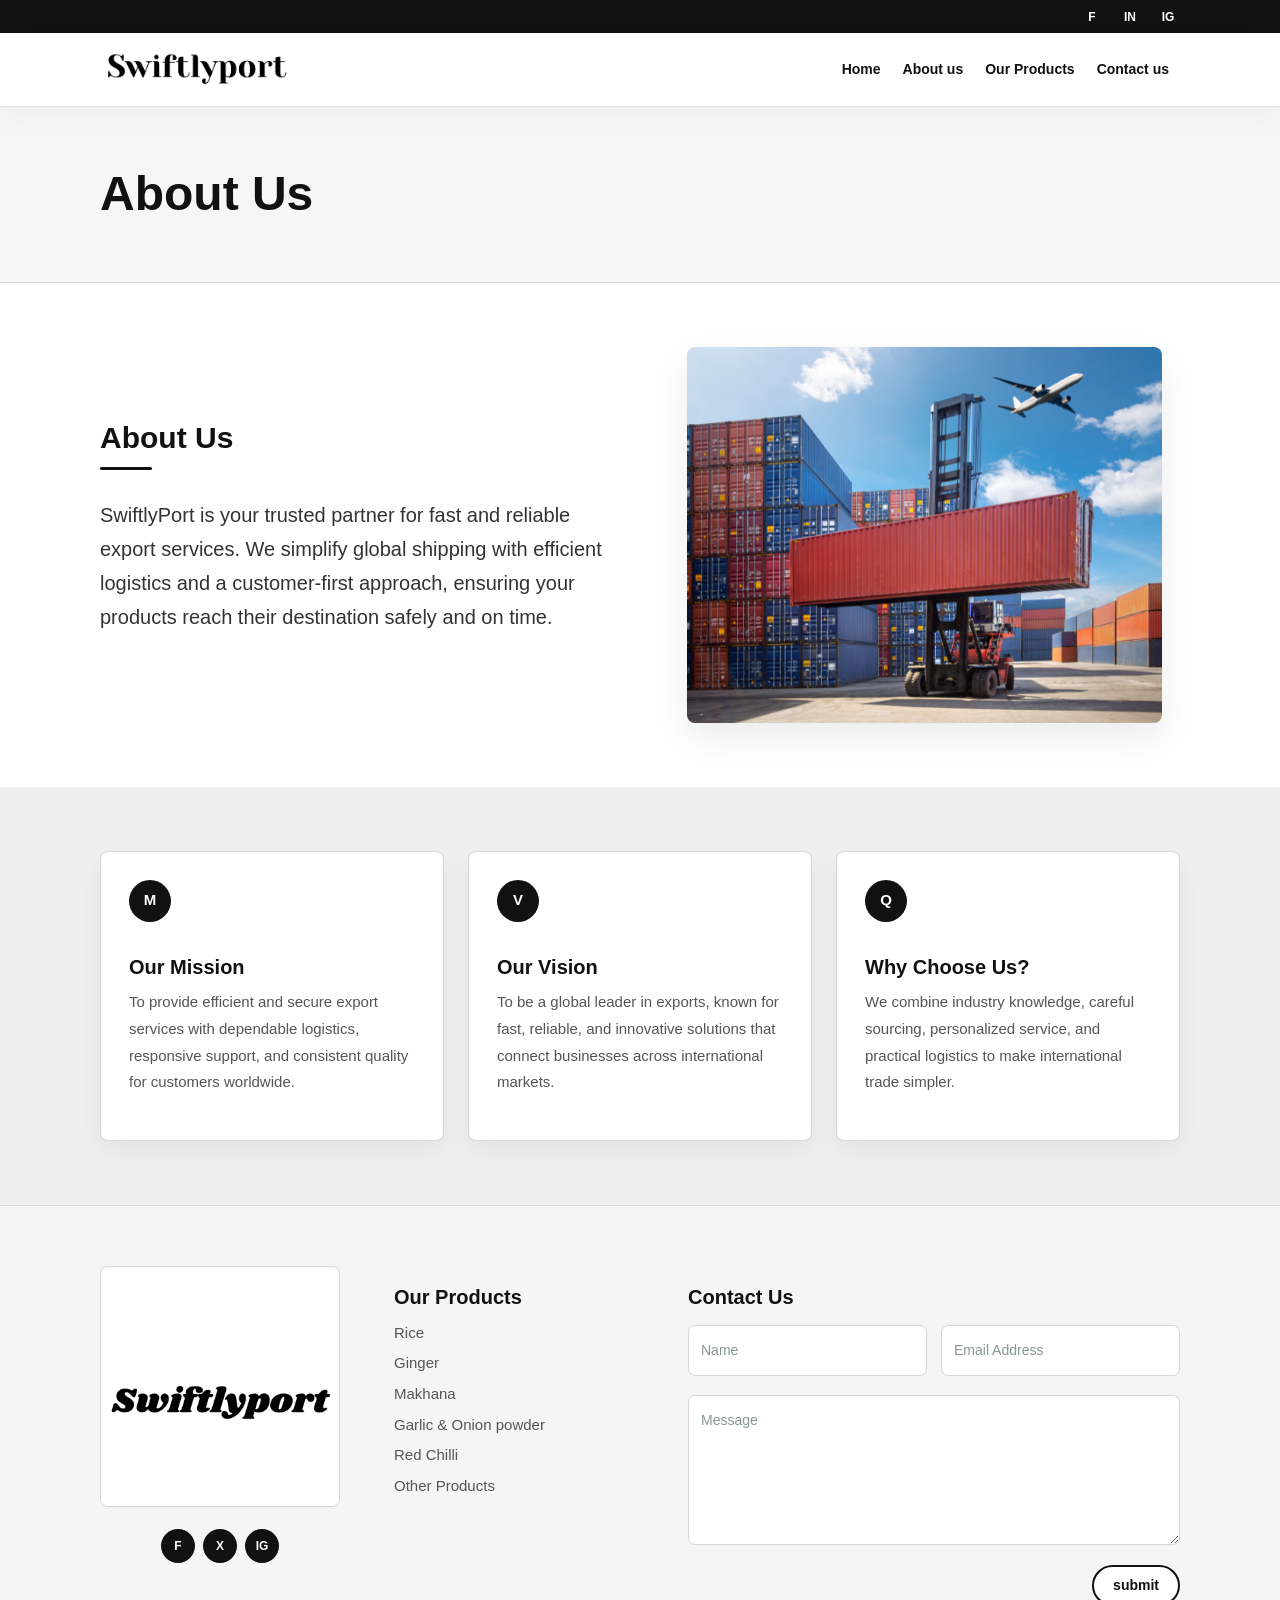
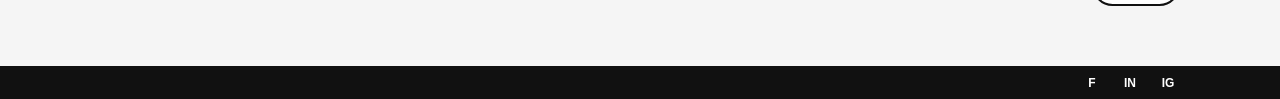
==== about-us/index.html @ 7bed7716 "swiftlyport v1" ====
<!doctype html>
<html lang="en">
<head>
  <meta charset="utf-8">
  <meta name="viewport" content="width=device-width, initial-scale=1">
  <meta http-equiv="Content-Security-Policy" content="default-src 'self'; base-uri 'self'; form-action 'self'; object-src 'none'; img-src 'self'; script-src 'self'; style-src 'self'">
  <meta name="description" content="About Swiftlyport export services.">
  <title>About Us | Swiftlyport</title>
  <link rel="icon" href="../assets/cropped-Swiftlyport-1-32x32.png">
  <link rel="stylesheet" href="../style.css">
</head>
<body>
  <div class="topbar"><div class="wrap social-row"><a href="#">f</a><a href="#">in</a><a href="#">ig</a></div></div>
  <header class="site-header"><div class="wrap nav-wrap"><a class="brand" href="../"><img src="../assets/Turmeric-3.png" alt="Swiftlyport"></a><button class="menu-button" type="button" aria-expanded="false" aria-controls="site-menu"><span></span><span></span><span></span></button><nav id="site-menu" class="site-menu"><a href="../">Home</a><a href="../about-us/" aria-current="page">About us</a><div class="menu-group"><button type="button">Our Products</button><div class="submenu"><a href="../makhana/">Makhana</a><a href="../rice/">Arica leaf table ware</a><a href="../ginger/">Ginger</a><a href="../garlic-onion-powder/">Garlic &amp; Onion powder</a><a href="../red-chilli/">Red Chilli</a><a href="../other-products/">Other Products</a></div></div><a href="../contact-us/">Contact us</a></nav></div></header>
  <main>
    <section class="page-title"><div class="wrap"><h1>About Us</h1></div></section>
    <section class="section"><div class="wrap two-col"><div><h2>About Us</h2><p class="lead">SwiftlyPort is your trusted partner for fast and reliable export services. We simplify global shipping with efficient logistics and a customer-first approach, ensuring your products reach their destination safely and on time.</p></div><img src="../assets/Untitled-design.png" alt=""></div></section>
    <section class="section products-band"><div class="wrap icon-list"><article class="icon-card"><span class="icon">M</span><h3>Our Mission</h3><p>To provide efficient and secure export services with dependable logistics, responsive support, and consistent quality for customers worldwide.</p></article><article class="icon-card"><span class="icon">V</span><h3>Our Vision</h3><p>To be a global leader in exports, known for fast, reliable, and innovative solutions that connect businesses across international markets.</p></article><article class="icon-card"><span class="icon">Q</span><h3>Why Choose Us?</h3><p>We combine industry knowledge, careful sourcing, personalized service, and practical logistics to make international trade simpler.</p></article></div></section>
    <section id="contact" class="footer-panel"><div class="wrap footer-grid"><div><img class="footer-logo" src="../assets/Swiftlyport-1.png" alt="Swiftlyport"><div class="follow"><a href="#">f</a><a href="#">x</a><a href="#">ig</a></div></div><div><h3>Our Products</h3><p class="footer-links"><a href="../rice/">Rice</a><a href="../ginger/">Ginger</a><a href="../makhana/">Makhana</a><a href="../garlic-onion-powder/">Garlic &amp; Onion powder</a><a href="../red-chilli/">Red Chilli</a><a href="../other-products/">Other Products</a></p></div><div><h3>Contact Us</h3><form class="contact-form" action="#"><label>Name<input type="text" placeholder="Name"></label><label>Email Address<input type="email" placeholder="Email Address"></label><label>Message<textarea placeholder="Message"></textarea></label><button class="button" type="submit">Submit</button></form></div></div></section>
  </main>
  <footer class="bottom"><div class="wrap social-row"><a href="#">f</a><a href="#">in</a><a href="#">ig</a></div></footer>
  <script src="../script.js"></script>
</body>
</html>
---- style.css ----
:root {
  --black: #111;
  --text: #555;
  --muted: #777;
  --heading: #111;
  --line: #e8e8e8;
  --line-strong: #d6d6d6;
  --band: #efefef;
  --shadow: 0 14px 34px rgba(0, 0, 0, .08);
}

* { box-sizing: border-box; }
html { scroll-behavior: smooth; }
body {
  margin: 0;
  color: var(--text);
  background: #fff;
  font-family: "Inter", "Segoe UI", "Open Sans", Arial, sans-serif;
  font-size: 15px;
  line-height: 1.78;
  text-rendering: optimizeLegibility;
  -webkit-font-smoothing: antialiased;
}
a {
  color: inherit;
  text-decoration: none;
  transition: color .2s ease, background-color .2s ease, border-color .2s ease, box-shadow .2s ease, transform .2s ease;
}
img { display: block; max-width: 100%; height: auto; }
.wrap {
  width: min(1080px, calc(100% - 60px));
  margin: 0 auto;
}

.topbar,
.bottom {
  background: var(--black);
  color: #fff;
}
.topbar { min-height: 33px; }
.social-row {
  display: flex;
  justify-content: flex-end;
  gap: 14px;
  align-items: center;
  min-height: 33px;
}
.social-row a,
.follow a {
  display: inline-grid;
  place-items: center;
  width: 24px;
  height: 24px;
  color: #fff;
  font-size: 12px;
  font-weight: 700;
  line-height: 1;
  text-transform: uppercase;
}

.site-header {
  position: sticky;
  top: 0;
  z-index: 20;
  background: rgba(255, 255, 255, .96);
  box-shadow: 0 1px 0 rgba(0,0,0,.06), 0 10px 28px rgba(0, 0, 0, .04);
  backdrop-filter: blur(10px);
}
.nav-wrap {
  display: flex;
  align-items: center;
  min-height: 66px;
}
.brand img {
  width: 190px;
  max-height: 45px;
  object-fit: contain;
}
.site-menu {
  display: flex;
  align-items: center;
  gap: 0;
  margin-left: auto;
}
.site-menu a,
.site-menu button {
  border: 0;
  background: transparent;
  color: var(--heading);
  font: inherit;
  font-size: 14px;
  font-weight: 650;
  padding: 24px 11px;
  cursor: pointer;
}
.site-menu a:hover,
.site-menu button:hover { color: #000; }
.menu-group { position: relative; }
.submenu {
  display: none;
  position: absolute;
  top: 100%;
  left: 0;
  min-width: 240px;
  padding: 16px 0;
  background: #fff;
  border-top: 3px solid var(--black);
  box-shadow: var(--shadow);
}
.submenu a {
  display: block;
  padding: 8px 22px;
  white-space: nowrap;
}
.menu-group:hover .submenu,
.menu-group:focus-within .submenu { display: block; }
.menu-button { display: none; }

.hero {
  overflow: hidden;
  background: #f3f3f3;
}
.slider {
  position: relative;
  width: 100%;
  aspect-ratio: 2 / 1;
  max-height: 800px;
}
.slides,
.slide {
  position: absolute;
  inset: 0;
}
.slide {
  width: 100%;
  height: 100%;
  object-fit: cover;
  opacity: 0;
  transition: opacity .45s ease;
}
.slide.active { opacity: 1; }
.slider-arrow {
  position: absolute;
  top: 50%;
  width: 34px;
  height: 54px;
  border: 0;
  background: rgba(0,0,0,.18);
  transform: translateY(-50%);
  cursor: pointer;
}
.slider-arrow:hover { background: rgba(0,0,0,.28); }
.slider-arrow::before {
  content: "";
  position: absolute;
  top: 50%;
  width: 18px;
  height: 18px;
  border-top: 3px solid rgba(255,255,255,.85);
  border-left: 3px solid rgba(255,255,255,.85);
}
.slider-arrow.prev { left: 15px; }
.slider-arrow.next { right: 15px; }
.slider-arrow.prev::before {
  left: 12px;
  transform: translateY(-50%) rotate(-45deg);
}
.slider-arrow.next::before {
  right: 12px;
  transform: translateY(-50%) rotate(135deg);
}

.section {
  padding: 64px 0;
}
.page-title {
  padding: 62px 0;
  background: #f6f6f6;
  border-bottom: 1px solid var(--line-strong);
}
.page-title h1 {
  margin: 0;
  color: var(--heading);
  font-size: clamp(34px, 5vw, 48px);
  font-weight: 800;
  line-height: 1.08;
}
h2, h3, h4 {
  color: var(--heading);
  line-height: 1.18;
  font-weight: 800;
}
h2 {
  position: relative;
  margin: 0 0 28px;
  font-size: 30px;
}
h2::after {
  content: "";
  display: block;
  width: 52px;
  height: 3px;
  margin-top: 12px;
  border-radius: 999px;
  background: var(--black);
}
h3 {
  margin: 20px 0 10px;
  font-size: 20px;
}
p { margin: 0 0 16px; }
.copy { max-width: 1040px; }
.lead {
  color: #333;
  font-size: 20px;
  line-height: 1.7;
}
.gallery {
  display: grid;
  grid-template-columns: repeat(3, 1fr);
  gap: 28px;
}
.gallery img {
  width: 100%;
  aspect-ratio: 1;
  object-fit: cover;
  border-radius: 8px;
  box-shadow: var(--shadow);
}
.detail-block + .detail-block {
  margin-top: 58px;
}
.detail-block h2 {
  margin-bottom: 16px;
}
.icon-list {
  display: grid;
  grid-template-columns: repeat(3, 1fr);
  gap: 24px;
}
.icon-card {
  border: 1px solid var(--line-strong);
  border-radius: 8px;
  padding: 28px;
  background: #fff;
  box-shadow: 0 10px 26px rgba(0, 0, 0, .05);
}
.icon {
  display: inline-grid;
  place-items: center;
  width: 42px;
  height: 42px;
  margin-bottom: 14px;
  border-radius: 50%;
  background: var(--black);
  color: #fff;
  font-weight: 700;
}
.contact-cards {
  display: grid;
  grid-template-columns: repeat(3, 1fr);
  gap: 28px;
}
.contact-card {
  display: grid;
  place-items: center;
  min-height: 150px;
  padding: 26px;
  border: 1px solid var(--line-strong);
  border-radius: 8px;
  text-align: center;
  background: #fff;
  box-shadow: var(--shadow);
}
.contact-card strong {
  display: block;
  color: var(--heading);
  font-size: 18px;
  font-weight: 500;
}
.products-band {
  background: var(--band);
}
.product-grid {
  display: grid;
  grid-template-columns: repeat(3, 1fr);
  gap: 42px 56px;
}
.product {
  display: flex;
  flex-direction: column;
  min-width: 0;
  padding-bottom: 4px;
}
.product img {
  width: 100%;
  aspect-ratio: 1;
  object-fit: cover;
  border-radius: 8px;
  box-shadow: var(--shadow);
  transition: transform .2s ease, box-shadow .2s ease;
}
.product:hover img {
  transform: translateY(-2px);
  box-shadow: 0 18px 40px rgba(0, 0, 0, .12);
}
.product ul,
.why ul {
  margin: 0 0 22px;
  padding-left: 22px;
}
.product li,
.why li {
  margin-bottom: 6px;
}
.button {
  display: inline-block;
  margin-top: 6px;
  padding: 9px 19px;
  border: 2px solid var(--black);
  border-radius: 999px;
  color: var(--black);
  font-size: 14px;
  font-weight: 750;
  line-height: 1.4;
  text-transform: lowercase;
}
.product .button {
  align-self: flex-start;
  margin-top: auto;
}
.button:hover {
  color: #fff;
  background: var(--black);
  transform: translateY(-1px);
}

.two-col {
  display: grid;
  grid-template-columns: 1fr 1fr;
  gap: 56px;
  align-items: center;
}
.two-col img {
  width: 100%;
  max-width: 475px;
  justify-self: center;
  border-radius: 8px;
  box-shadow: var(--shadow);
}
.why {
  border-left: 3px solid var(--line-strong);
  padding-left: 36px;
}

.footer-panel {
  padding: 60px 0;
  background: #f5f5f5;
  border-top: 1px solid var(--line-strong);
}
.footer-grid {
  display: grid;
  grid-template-columns: 1fr 1fr 2fr;
  gap: 48px;
  align-items: start;
}
.footer-logo {
  width: min(240px, 100%);
  border: 1px solid var(--line-strong);
  border-radius: 8px;
  margin-bottom: 22px;
  background: #fff;
}
.follow {
  display: flex;
  justify-content: center;
  gap: 8px;
  max-width: 240px;
}
.follow a {
  width: 34px;
  height: 34px;
  background: var(--black);
  border-radius: 50%;
}
.footer-links {
  display: grid;
  gap: 4px;
}
.footer-links a:hover { color: #000; }
.contact-form {
  display: grid;
  grid-template-columns: 1fr 1fr;
  gap: 14px;
}
.contact-form label {
  display: grid;
  gap: 5px;
  color: transparent;
  font-size: 0;
}
.contact-form label:nth-child(3) {
  grid-column: 1 / -1;
}
input,
textarea {
  width: 100%;
  border: 1px solid var(--line-strong);
  border-radius: 7px;
  background: #fff;
  color: var(--heading);
  font: inherit;
  font-size: 14px;
  padding: 12px;
}
input:focus,
textarea:focus {
  outline: 0;
  border-color: var(--black);
  box-shadow: 0 0 0 3px rgba(0, 0, 0, .1);
}
::placeholder { color: #8a978f; }
textarea {
  min-height: 150px;
  resize: vertical;
}
.contact-form .button {
  justify-self: end;
  grid-column: 1 / -1;
  background: #fff;
  cursor: pointer;
}
.contact-form .button:hover { background: var(--black); }

@media (max-width: 980px) {
  .wrap { width: min(92%, 1080px); }
  .menu-button {
    display: grid;
    gap: 4px;
    margin-left: auto;
    padding: 10px;
    border: 0;
    background: transparent;
  }
  .menu-button span {
    display: block;
    width: 24px;
    height: 2px;
    background: var(--black);
  }
  .site-menu {
    display: none;
    position: absolute;
    top: 66px;
    left: 0;
    right: 0;
    flex-direction: column;
    align-items: stretch;
    background: #fff;
    border-top: 1px solid var(--line);
  }
  .site-menu.open { display: flex; }
  .site-menu a,
  .site-menu button {
    width: 100%;
    padding: 12px 5%;
    text-align: left;
  }
  .submenu {
    position: static;
    box-shadow: none;
    border-top: 0;
    padding: 0 0 8px;
  }
  .menu-group.open .submenu { display: block; }
  .product-grid,
  .two-col,
  .footer-grid,
  .gallery,
  .icon-list,
  .contact-cards {
    grid-template-columns: 1fr;
  }
  .reverse img { order: 2; }
  .why {
    border-left: 0;
    padding-left: 0;
  }
}

@media (max-width: 700px) {
  body { font-size: 13px; }
  .section,
  .footer-panel { padding: 38px 0; }
  .topbar { display: none; }
  .brand img { width: 160px; }
  .slider { aspect-ratio: 2 / 1; }
  .slider-arrow { display: none; }
  h2 { font-size: 24px; }
  .contact-form { grid-template-columns: 1fr; }
}
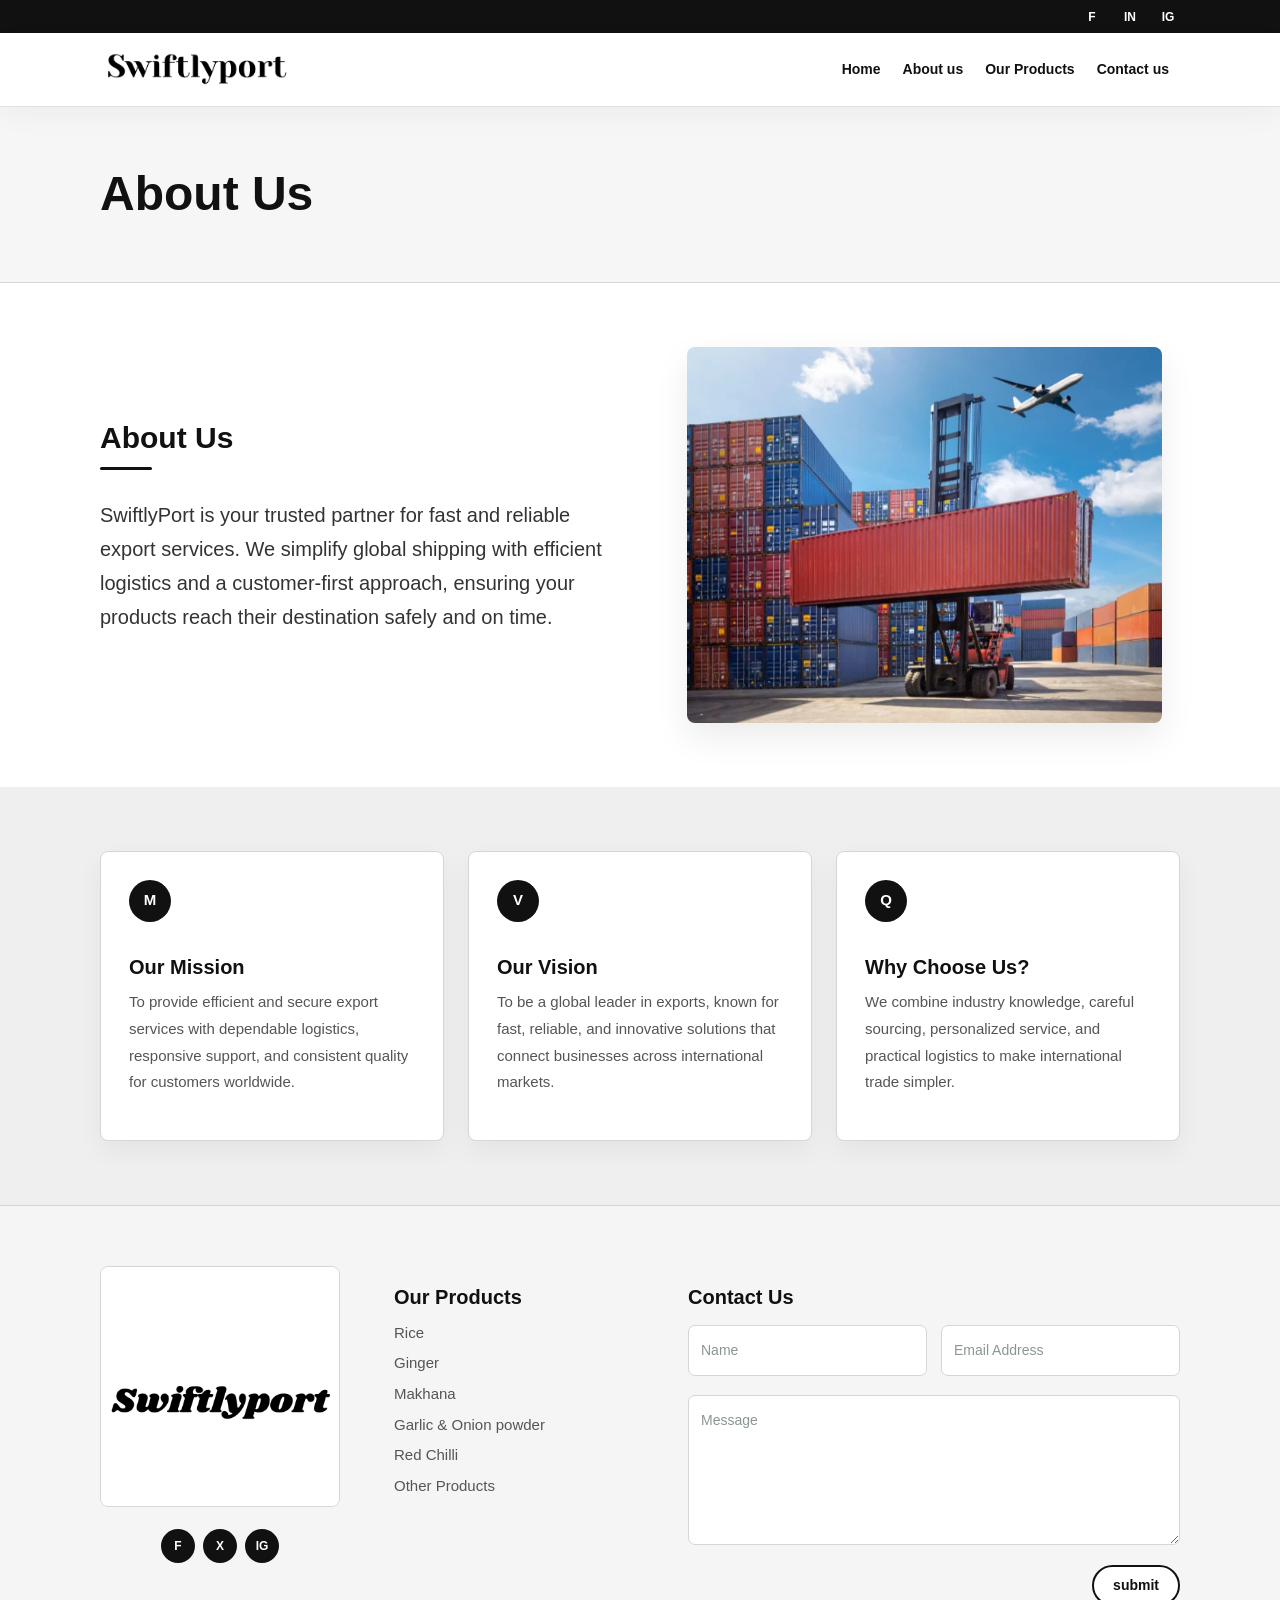
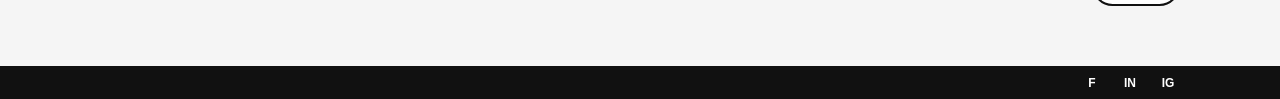
==== commit 29ba0d8a: "optimize for speed" ====
--- a/about-us/index.html
+++ b/about-us/index.html
@@ -11,14 +11,14 @@
 </head>
 <body>
   <div class="topbar"><div class="wrap social-row"><a href="#">f</a><a href="#">in</a><a href="#">ig</a></div></div>
-  <header class="site-header"><div class="wrap nav-wrap"><a class="brand" href="../"><img src="../assets/Turmeric-3.png" alt="Swiftlyport"></a><button class="menu-button" type="button" aria-expanded="false" aria-controls="site-menu"><span></span><span></span><span></span></button><nav id="site-menu" class="site-menu"><a href="../">Home</a><a href="../about-us/" aria-current="page">About us</a><div class="menu-group"><button type="button">Our Products</button><div class="submenu"><a href="../makhana/">Makhana</a><a href="../rice/">Arica leaf table ware</a><a href="../ginger/">Ginger</a><a href="../garlic-onion-powder/">Garlic &amp; Onion powder</a><a href="../red-chilli/">Red Chilli</a><a href="../other-products/">Other Products</a></div></div><a href="../contact-us/">Contact us</a></nav></div></header>
+  <header class="site-header"><div class="wrap nav-wrap"><a class="brand" href="../"><img src="../assets/Turmeric-3.png" alt="Swiftlyport" width="475" height="106"></a><button class="menu-button" type="button" aria-expanded="false" aria-controls="site-menu"><span></span><span></span><span></span></button><nav id="site-menu" class="site-menu"><a href="../">Home</a><a href="../about-us/" aria-current="page">About us</a><div class="menu-group"><button type="button">Our Products</button><div class="submenu"><a href="../makhana/">Makhana</a><a href="../rice/">Arica leaf table ware</a><a href="../ginger/">Ginger</a><a href="../garlic-onion-powder/">Garlic &amp; Onion powder</a><a href="../red-chilli/">Red Chilli</a><a href="../other-products/">Other Products</a></div></div><a href="../contact-us/">Contact us</a></nav></div></header>
   <main>
     <section class="page-title"><div class="wrap"><h1>About Us</h1></div></section>
-    <section class="section"><div class="wrap two-col"><div><h2>About Us</h2><p class="lead">SwiftlyPort is your trusted partner for fast and reliable export services. We simplify global shipping with efficient logistics and a customer-first approach, ensuring your products reach their destination safely and on time.</p></div><img src="../assets/Untitled-design.png" alt=""></div></section>
+    <section class="section"><div class="wrap two-col"><div><h2>About Us</h2><p class="lead">SwiftlyPort is your trusted partner for fast and reliable export services. We simplify global shipping with efficient logistics and a customer-first approach, ensuring your products reach their destination safely and on time.</p></div><img src="../assets/Untitled-design.webp" alt="" width="624" height="494" loading="lazy" decoding="async"></div></section>
     <section class="section products-band"><div class="wrap icon-list"><article class="icon-card"><span class="icon">M</span><h3>Our Mission</h3><p>To provide efficient and secure export services with dependable logistics, responsive support, and consistent quality for customers worldwide.</p></article><article class="icon-card"><span class="icon">V</span><h3>Our Vision</h3><p>To be a global leader in exports, known for fast, reliable, and innovative solutions that connect businesses across international markets.</p></article><article class="icon-card"><span class="icon">Q</span><h3>Why Choose Us?</h3><p>We combine industry knowledge, careful sourcing, personalized service, and practical logistics to make international trade simpler.</p></article></div></section>
-    <section id="contact" class="footer-panel"><div class="wrap footer-grid"><div><img class="footer-logo" src="../assets/Swiftlyport-1.png" alt="Swiftlyport"><div class="follow"><a href="#">f</a><a href="#">x</a><a href="#">ig</a></div></div><div><h3>Our Products</h3><p class="footer-links"><a href="../rice/">Rice</a><a href="../ginger/">Ginger</a><a href="../makhana/">Makhana</a><a href="../garlic-onion-powder/">Garlic &amp; Onion powder</a><a href="../red-chilli/">Red Chilli</a><a href="../other-products/">Other Products</a></p></div><div><h3>Contact Us</h3><form class="contact-form" action="#"><label>Name<input type="text" placeholder="Name"></label><label>Email Address<input type="email" placeholder="Email Address"></label><label>Message<textarea placeholder="Message"></textarea></label><button class="button" type="submit">Submit</button></form></div></div></section>
+    <section id="contact" class="footer-panel"><div class="wrap footer-grid"><div><img class="footer-logo" src="../assets/Swiftlyport-1.png" alt="Swiftlyport" width="698" height="700" loading="lazy" decoding="async"><div class="follow"><a href="#">f</a><a href="#">x</a><a href="#">ig</a></div></div><div><h3>Our Products</h3><p class="footer-links"><a href="../rice/">Rice</a><a href="../ginger/">Ginger</a><a href="../makhana/">Makhana</a><a href="../garlic-onion-powder/">Garlic &amp; Onion powder</a><a href="../red-chilli/">Red Chilli</a><a href="../other-products/">Other Products</a></p></div><div><h3>Contact Us</h3><form class="contact-form" action="#"><label>Name<input type="text" placeholder="Name"></label><label>Email Address<input type="email" placeholder="Email Address"></label><label>Message<textarea placeholder="Message"></textarea></label><button class="button" type="submit">Submit</button></form></div></div></section>
   </main>
   <footer class="bottom"><div class="wrap social-row"><a href="#">f</a><a href="#">in</a><a href="#">ig</a></div></footer>
-  <script src="../script.js"></script>
+  <script defer src="../script.js"></script>
 </body>
 </html>
